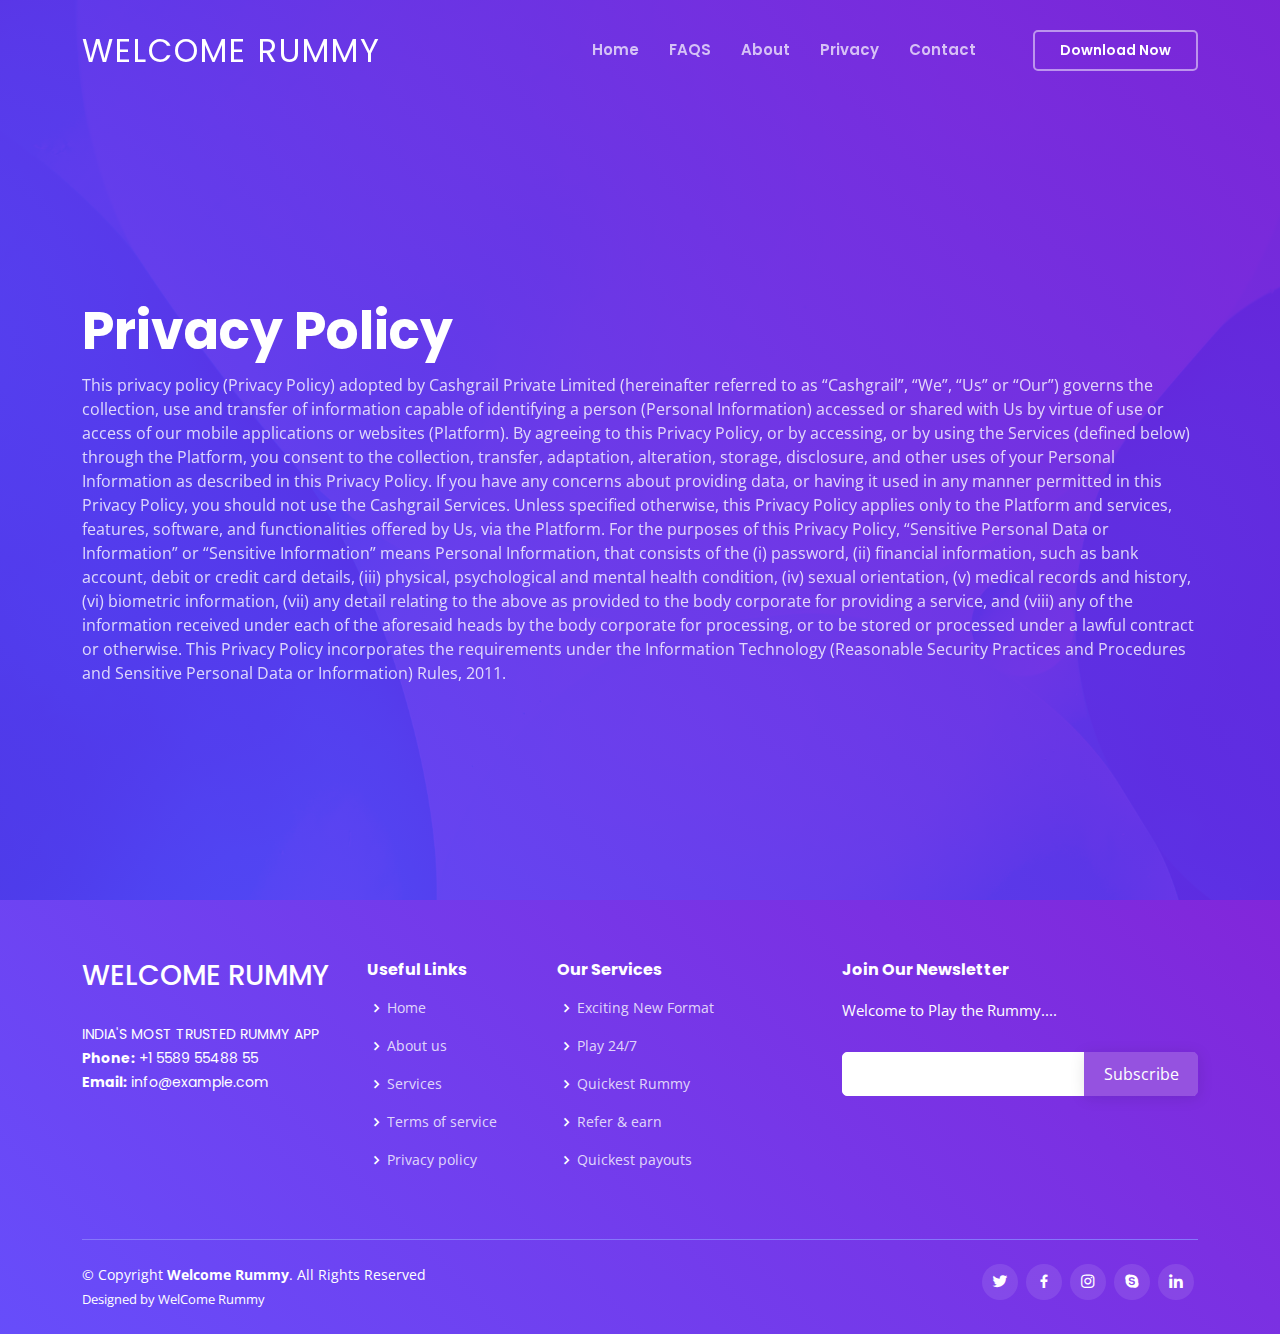
==== privacy.html @ 2bcaad44 "first commit" ====
<!DOCTYPE html>
<html lang="en">
  <head>
    <meta charset="utf-8" />
    <meta content="width=device-width, initial-scale=1.0" name="viewport" />

    <title>WelCome Rummy</title>
    <meta content="" name="description" />
    <meta content="" name="keywords" />

    <!-- Favicons -->
    <link href="assets/img/favicon.png" rel="icon" />
    <link href="assets/img/apple-touch-icon.png" rel="apple-touch-icon" />

    <!-- Google Fonts -->
    <link
      href="https://fonts.googleapis.com/css?family=Open+Sans:300,300i,400,400i,600,600i,700,700i|Roboto:300,300i,400,400i,500,500i,600,600i,700,700i|Poppins:300,300i,400,400i,500,500i,600,600i,700,700i"
      rel="stylesheet"
    />

    <!-- Vendor CSS Files -->
    <link href="assets/vendor/aos/aos.css" rel="stylesheet" />
    <link
      href="assets/vendor/bootstrap/css/bootstrap.min.css"
      rel="stylesheet"
    />
    <link
      href="assets/vendor/bootstrap-icons/bootstrap-icons.css"
      rel="stylesheet"
    />
    <link href="assets/vendor/boxicons/css/boxicons.min.css" rel="stylesheet" />
    <link
      href="assets/vendor/glightbox/css/glightbox.min.css"
      rel="stylesheet"
    />
    <link href="assets/vendor/swiper/swiper-bundle.min.css" rel="stylesheet" />

    <!-- Template Main CSS File -->
    <link href="assets/css/style.css" rel="stylesheet" />
    <link
      rel="stylesheet"
      href="https://cdnjs.cloudflare.com/ajax/libs/font-awesome/5.14.0/css/all.min.css"
      integrity="sha512-1PKOgIY59xJ8Co8+NE6FZ+LOAZKjy+KY8iq0G4B3CyeY6wYHN3yt9PW0XpSriVlkMXe40PTKnXrLnZ9+fkDaog=="
      crossorigin="anonymous"
    />
  </head>
  <body>
    <header id="header" class="fixed-top">
      <div class="container d-flex align-items-center justify-content-between">
        <h1 class="logo">
          <a href="">WelCome Rummy</a>
        </h1>
        <!-- Uncomment below if you prefer to use an image logo -->
        <!-- <a href="index.html" class="logo"><img src="assets/img/logo.png" alt="" class="img-fluid"></a>-->

        <nav id="navbar" class="navbar">
          <ul>
            <li>
              <a class="nav-link scrollto" href="index.html">Home</a>
            </li>
            <li><a class="nav-link scrollto" href="index.html#faq">FAQS</a></li>
            <li>
              <a class="nav-link scrollto" href="index.html#about">About</a>
            </li>
            <li>
              <a class="nav-link scrollto" href="index.html#services"
                >Privacy</a
              >
            </li>
            <li>
              <a class="nav-link scrollto" href="index.html#contact">Contact</a>
            </li>
            <li>
              <a class="getstarted scrollto" href="#about">Download Now</a>
            </li>
          </ul>
          <i class="bi bi-list mobile-nav-toggle"></i>
        </nav>
        <!-- .navbar -->
      </div>
    </header>

    <!-- ======= Hero Section ======= -->
    <section id="hero" class="d-flex align-items-center">
      <div class="container" data-aos="fade-up">
        <div class="row">
          <h1>Privacy Policy</h1>
          <p>
            This privacy policy (Privacy Policy) adopted by Cashgrail Private
            Limited (hereinafter referred to as “Cashgrail”, “We”, “Us” or
            “Our”) governs the collection, use and transfer of information
            capable of identifying a person (Personal Information) accessed or
            shared with Us by virtue of use or access of our mobile applications
            or websites (Platform). By agreeing to this Privacy Policy, or by
            accessing, or by using the Services (defined below) through the
            Platform, you consent to the collection, transfer, adaptation,
            alteration, storage, disclosure, and other uses of your Personal
            Information as described in this Privacy Policy. If you have any
            concerns about providing data, or having it used in any manner
            permitted in this Privacy Policy, you should not use the Cashgrail
            Services. Unless specified otherwise, this Privacy Policy applies
            only to the Platform and services, features, software, and
            functionalities offered by Us, via the Platform. For the purposes of
            this Privacy Policy, “Sensitive Personal Data or Information” or
            “Sensitive Information” means Personal Information, that consists of
            the (i) password, (ii) financial information, such as bank account,
            debit or credit card details, (iii) physical, psychological and
            mental health condition, (iv) sexual orientation, (v) medical
            records and history, (vi) biometric information, (vii) any detail
            relating to the above as provided to the body corporate for
            providing a service, and (viii) any of the information received
            under each of the aforesaid heads by the body corporate for
            processing, or to be stored or processed under a lawful contract or
            otherwise. This Privacy Policy incorporates the requirements under
            the Information Technology (Reasonable Security Practices and
            Procedures and Sensitive Personal Data or Information) Rules, 2011.
          </p>
        </div>
      </div>
    </section>
    <!-- End Hero -->

    <footer id="footer">
      <div class="footer-top">
        <div class="container">
          <div class="row">
            <div class="col-lg-3 col-md-6 footer-contact">
              <h3>WELCOME RUMMY</h3>
              <p>
                INDIA'S MOST TRUSTED RUMMY APP<br />
                <strong>Phone:</strong> +1 5589 55488 55<br />
                <strong>Email:</strong> info@example.com<br />
              </p>
            </div>

            <div class="col-lg-2 col-md-6 footer-links">
              <h4>Useful Links</h4>
              <ul>
                <li>
                  <i class="bx bx-chevron-right"></i> <a href="#">Home</a>
                </li>
                <li>
                  <i class="bx bx-chevron-right"></i> <a href="#">About us</a>
                </li>
                <li>
                  <i class="bx bx-chevron-right"></i> <a href="#">Services</a>
                </li>
                <li>
                  <i class="bx bx-chevron-right"></i>
                  <a href="#">Terms of service</a>
                </li>
                <li>
                  <i class="bx bx-chevron-right"></i>
                  <a href="#">Privacy policy</a>
                </li>
              </ul>
            </div>

            <div class="col-lg-3 col-md-6 footer-links">
              <h4>Our Services</h4>
              <ul>
                <li>
                  <i class="bx bx-chevron-right"></i>
                  <a href="#">Exciting New Format</a>
                </li>
                <li>
                  <i class="bx bx-chevron-right"></i>
                  <a href="#"> Play 24/7</a>
                </li>
                <li>
                  <i class="bx bx-chevron-right"></i>
                  <a href="#">Quickest Rummy</a>
                </li>
                <li>
                  <i class="bx bx-chevron-right"></i>
                  <a href="#"> Refer & earn</a>
                </li>
                <li>
                  <i class="bx bx-chevron-right"></i>
                  <a href="#">Quickest payouts</a>
                </li>
              </ul>
            </div>

            <div class="col-lg-4 col-md-6 footer-newsletter">
              <h4>Join Our Newsletter</h4>
              <p>Welcome to Play the Rummy....</p>
              <form action="" method="post">
                <input type="email" name="email" /><input
                  type="submit"
                  value="Subscribe"
                />
              </form>
            </div>
          </div>
        </div>
      </div>

      <div class="container">
        <div class="copyright-wrap d-md-flex py-4">
          <div class="me-md-auto text-center text-md-start">
            <div class="copyright">
              &copy; Copyright <strong><span>Welcome Rummy</span></strong
              >. All Rights Reserved
            </div>
            <div class="credits">
              <!-- All the links in the footer should remain intact. -->
              <!-- You can delete the links only if you purchased the pro version. -->
              <!-- Licensing information: https://bootstrapmade.com/license/ -->
              <!-- Purchase the pro version with working PHP/AJAX contact form: https://bootstrapmade.com/techie-free-skin-bootstrap-3/ -->
              Designed by
              <a href="#hero">WelCome Rummy</a>
            </div>
          </div>
          <div class="social-links text-center text-md-right pt-3 pt-md-0">
            <a href="#" class="twitter"><i class="bx bxl-twitter"></i></a>
            <a href="#" class="facebook"><i class="bx bxl-facebook"></i></a>
            <a href="#" class="instagram"><i class="bx bxl-instagram"></i></a>
            <a href="#" class="google-plus"><i class="bx bxl-skype"></i></a>
            <a href="#" class="linkedin"><i class="bx bxl-linkedin"></i></a>
          </div>
        </div>
      </div>
    </footer>
    <!-- Vendor JS Files -->
    <script src="assets/vendor/purecounter/purecounter.js"></script>
    <script src="assets/vendor/aos/aos.js"></script>
    <script src="assets/vendor/bootstrap/js/bootstrap.bundle.min.js"></script>
    <script src="assets/vendor/glightbox/js/glightbox.min.js"></script>
    <script src="assets/vendor/isotope-layout/isotope.pkgd.min.js"></script>
    <script src="assets/vendor/swiper/swiper-bundle.min.js"></script>
    <script src="assets/vendor/php-email-form/validate.js"></script>

    <!-- Template Main JS File -->
    <script src="assets/js/main.js"></script>
  </body>
</html>
---- assets/css/style.css ----
/**
* Template Name: Techie - v4.7.0
* Template URL: https://bootstrapmade.com/techie-free-skin-bootstrap-3/
* Author: BootstrapMade.com
* License: https://bootstrapmade.com/license/
*/

/*--------------------------------------------------------------
# General
--------------------------------------------------------------*/
body {
  font-family: 'Open Sans', sans-serif;
  color: #444444;
}

a {
  color: #5846f9;
  text-decoration: none;
}

a:hover {
  color: #8577fb;
  text-decoration: none;
}

h1,
h2,
h3,
h4,
h5,
h6 {
  font-family: 'Poppins', sans-serif;
}

/*--------------------------------------------------------------
# Back to top button
--------------------------------------------------------------*/
.back-to-top {
  position: fixed;
  visibility: hidden;
  opacity: 0;
  right: 15px;
  bottom: 15px;
  z-index: 996;
  background: #5846f9;
  width: 40px;
  height: 40px;
  border-radius: 4px;
  transition: all 0.4s;
}
.back-to-top i {
  font-size: 28px;
  color: #fff;
  line-height: 0;
}
.back-to-top:hover {
  background: #7b27d8;
  color: #fff;
}
.back-to-top.active {
  visibility: visible;
  opacity: 1;
}

/*--------------------------------------------------------------
# Preloader
--------------------------------------------------------------*/
#preloader {
  position: fixed;
  top: 0;
  left: 0;
  right: 0;
  bottom: 0;
  z-index: 9999;
  overflow: hidden;
  background: #fff;
}

#preloader:before {
  content: '';
  position: fixed;
  top: calc(50% - 30px);
  left: calc(50% - 30px);
  border: 6px solid #5846f9;
  border-top-color: #e7e4fe;
  border-radius: 50%;
  width: 60px;
  height: 60px;
  -webkit-animation: animate-preloader 1s linear infinite;
  animation: animate-preloader 1s linear infinite;
}

@-webkit-keyframes animate-preloader {
  0% {
    transform: rotate(0deg);
  }
  100% {
    transform: rotate(360deg);
  }
}

@keyframes animate-preloader {
  0% {
    transform: rotate(0deg);
  }
  100% {
    transform: rotate(360deg);
  }
}
/*--------------------------------------------------------------
# Disable aos animation delay on mobile devices
--------------------------------------------------------------*/
@media screen and (max-width: 768px) {
  [data-aos-delay] {
    transition-delay: 0 !important;
  }
}
/*--------------------------------------------------------------
# Header
--------------------------------------------------------------*/
#header {
  transition: all 0.5s;
  z-index: 997;
  padding: 20px 0;
}
#header.header-scrolled,
#header.header-inner-pages {
  background: rgba(24, 6, 185, 0.8);
  padding: 12px 0;
}
#header .logo {
  font-size: 32px;
  margin: 0;
  padding: 0;
  line-height: 1;
  font-weight: 400;
  letter-spacing: 2px;
  text-transform: uppercase;
}
#header .logo a {
  color: #fff;
}
#header .logo img {
  max-height: 40px;
}

/*--------------------------------------------------------------
# Navigation Menu
--------------------------------------------------------------*/
/**
* Desktop Navigation 
*/
.navbar {
  padding: 0;
}
.navbar ul {
  margin: 0;
  padding: 0;
  display: flex;
  list-style: none;
  align-items: center;
}
.navbar li {
  position: relative;
}
.navbar > ul > li {
  padding: 10px 0 10px 24px;
}
.navbar a,
.navbar a:focus {
  display: flex;
  align-items: center;
  justify-content: space-between;
  padding: 0 3px;
  font-family: 'Poppins', sans-serif;
  font-size: 15px;
  font-weight: 600;
  color: rgba(255, 255, 255, 0.7);
  white-space: nowrap;
  transition: 0.3s;
  position: relative;
}
.navbar a i,
.navbar a:focus i {
  font-size: 12px;
  line-height: 0;
  margin-left: 5px;
}
.navbar > ul > li > a:before {
  content: '';
  position: absolute;
  width: 100%;
  height: 2px;
  bottom: -5px;
  left: 0;
  background-color: #fff;
  visibility: hidden;
  width: 0px;
  transition: all 0.3s ease-in-out 0s;
}
.navbar a:hover:before,
.navbar li:hover > a:before,
.navbar .active:before {
  visibility: visible;
  width: 100%;
}
.navbar a:hover,
.navbar .active,
.navbar .active:focus,
.navbar li:hover > a {
  color: #fff;
}
.navbar .getstarted,
.navbar .getstarted:focus {
  padding: 8px 25px;
  margin-left: 30px;
  border-radius: 5px;
  color: #fff;
  transition: 0.3s;
  font-size: 14px;
  font-weight: 600;
  border: 2px solid rgba(255, 255, 255, 0.5);
}
.navbar .getstarted:hover,
.navbar .getstarted:focus:hover {
  color: #fff;
  border-color: #fff;
}
.navbar .getstarted:before,
.navbar li:hover > .getstarted:before {
  visibility: hidden;
}
.navbar .dropdown ul {
  display: block;
  position: absolute;
  left: 24px;
  top: calc(100% + 30px);
  margin: 0;
  padding: 10px 0;
  z-index: 99;
  opacity: 0;
  visibility: hidden;
  background: #fff;
  box-shadow: 0px 0px 30px rgba(127, 137, 161, 0.25);
  transition: 0.3s;
}
.navbar .dropdown ul li {
  min-width: 200px;
}
.navbar .dropdown ul a {
  padding: 10px 20px;
  font-size: 14px;
  color: #2c4964;
}
.navbar .dropdown ul a i {
  font-size: 12px;
}
.navbar .dropdown ul a:hover,
.navbar .dropdown ul .active:hover,
.navbar .dropdown ul li:hover > a {
  color: #5846f9;
}
.navbar .dropdown:hover > ul {
  opacity: 1;
  top: 100%;
  visibility: visible;
}
.navbar .dropdown .dropdown ul {
  top: 0;
  left: calc(100% - 30px);
  visibility: hidden;
}
.navbar .dropdown .dropdown:hover > ul {
  opacity: 1;
  top: 0;
  left: 100%;
  visibility: visible;
}
@media (max-width: 1366px) {
  .navbar .dropdown .dropdown ul {
    left: -90%;
  }
  .navbar .dropdown .dropdown:hover > ul {
    left: -100%;
  }
}

/**
* Mobile Navigation 
*/
.mobile-nav-toggle {
  color: #fff;
  font-size: 28px;
  cursor: pointer;
  display: none;
  line-height: 0;
  transition: 0.5s;
}

@media (max-width: 991px) {
  .mobile-nav-toggle {
    display: block;
  }

  .navbar ul {
    display: none;
  }
}
.navbar-mobile {
  position: fixed;
  overflow: hidden;
  top: 0;
  right: 0;
  left: 0;
  bottom: 0;
  background: rgba(28, 47, 65, 0.9);
  transition: 0.3s;
  z-index: 999;
}
.navbar-mobile .mobile-nav-toggle {
  position: absolute;
  top: 15px;
  right: 15px;
}
.navbar-mobile ul {
  display: block;
  position: absolute;
  top: 55px;
  right: 15px;
  bottom: 15px;
  left: 15px;
  padding: 10px 0;
  background-color: #fff;
  overflow-y: auto;
  transition: 0.3s;
}
.navbar-mobile > ul > li {
  padding: 0;
}
.navbar-mobile a,
.navbar-mobile a:focus {
  padding: 10px 20px;
  font-size: 15px;
  color: #2c4964;
}
.navbar-mobile a:hover:before,
.navbar-mobile li:hover > a:before,
.navbar-mobile .active:before {
  visibility: hidden;
}
.navbar-mobile a:hover,
.navbar-mobile .active,
.navbar-mobile li:hover > a {
  color: #5846f9;
}
.navbar-mobile .getstarted,
.navbar-mobile .getstarted:focus {
  margin: 15px;
}
.navbar-mobile .dropdown ul {
  position: static;
  display: none;
  margin: 10px 20px;
  padding: 10px 0;
  z-index: 99;
  opacity: 1;
  visibility: visible;
  background: #fff;
  box-shadow: 0px 0px 30px rgba(127, 137, 161, 0.25);
}
.navbar-mobile .dropdown ul li {
  min-width: 200px;
}
.navbar-mobile .dropdown ul a {
  padding: 10px 20px;
}
.navbar-mobile .dropdown ul a i {
  font-size: 12px;
}
.navbar-mobile .dropdown ul a:hover,
.navbar-mobile .dropdown ul .active:hover,
.navbar-mobile .dropdown ul li:hover > a {
  color: #5846f9;
}
.navbar-mobile .dropdown > .dropdown-active {
  display: block;
}

/*--------------------------------------------------------------
# Hero Section
--------------------------------------------------------------*/
#hero {
  width: 100%;
  height: 100vh;
  background: linear-gradient(
      45deg,
      rgba(86, 58, 250, 0.9) 0%,
      rgba(116, 15, 214, 0.9) 100%
    ),
    url('../img/hero-bg.jpg') center center no-repeat;
  background-size: cover;
}
#hero .container,
#hero .container-fluid {
  padding-top: 84px;
}
#hero h1 {
  margin: 0;
  font-size: 52px;
  font-weight: 700;
  line-height: 64px;
  color: #fff;
}
#hero h2 {
  color: rgba(255, 255, 255, 0.8);
  margin: 10px 0 0 0;
  font-size: 20px;
}

#hero p {
  color: rgba(255, 255, 255, 0.8);
  margin: 10px 0 0 0;
}

#hero .btn-get-started {
  font-family: 'Poppins', sans-serif;
  font-weight: 500;
  font-size: 16px;
  letter-spacing: 1px;
  display: inline-block;
  padding: 10px 28px;
  border-radius: 5px;
  transition: 0.5s;
  margin-top: 30px;
  color: #fff;
  border: 2px solid #fff;
}
#hero .btn-get-started:hover {
  background: #fff;
  color: #5846f9;
}
#hero .animated {
  animation: up-down 2s ease-in-out infinite alternate-reverse both;
}
@media (min-width: 1200px) {
  #hero {
    background-attachment: fixed;
  }
}
@media (max-width: 991px) {
  #hero {
    text-align: center;
  }
  #hero .container,
  #hero .container-fluid {
    padding-top: 68px;
  }
  #hero .animated {
    -webkit-animation: none;
    animation: none;
  }
  #hero .hero-img {
    text-align: center;
  }
  #hero .hero-img img {
    width: 50%;
  }
}
@media (max-width: 768px) {
  #hero h1 {
    font-size: 26px;
    line-height: 36px;
  }
  #hero h2 {
    font-size: 18px;
    line-height: 24px;
  }
  #hero .hero-img img {
    width: 60%;
  }
}
@media (max-width: 575px) {
  #hero .hero-img img {
    width: 80%;
  }
}
@media (max-width: 575px), (max-height: 600px) {
  #hero {
    height: auto;
  }
}

@-webkit-keyframes up-down {
  0% {
    transform: translateY(10px);
  }
  100% {
    transform: translateY(-10px);
  }
}

@keyframes up-down {
  0% {
    transform: translateY(10px);
  }
  100% {
    transform: translateY(-10px);
  }
}
/*--------------------------------------------------------------
# Sections General
--------------------------------------------------------------*/
section {
  padding: 100px 0;
  overflow: hidden;
}

.section-bg {
  background-color: #f9f8ff;
}

.section-title {
  text-align: center;
  padding-bottom: 30px;
}
.section-title h2 {
  font-size: 32px;
  font-weight: bold;
  text-transform: uppercase;
  margin-bottom: 20px;
  padding-bottom: 20px;
  position: relative;
}
.section-title h2::after {
  content: '';
  position: absolute;
  display: block;
  width: 50px;
  height: 3px;
  background: #5846f9;
  bottom: 0;
  left: calc(50% - 25px);
}
.section-title p {
  margin-bottom: 0;
}

/*--------------------------------------------------------------
# About
--------------------------------------------------------------*/
.about {
  padding: 120px 0;
}
.about .content h3 {
  font-weight: 600;
  font-size: 32px;
  color: #2c4964;
}
.about .content ul {
  list-style: none;
  padding: 0;
}
.about .content ul li {
  padding-bottom: 10px;
}
.about .content ul i {
  font-size: 20px;
  padding-right: 4px;
  color: #5846f9;
}
.about .content p:last-child {
  margin-bottom: 0;
}
.about .content .read-more {
  font-family: 'Poppins', sans-serif;
  font-weight: 500;
  font-size: 16px;
  letter-spacing: 1px;
  display: inline-block;
  padding: 10px 50px 10px 28px;
  border-radius: 5px;
  transition: 0.5s;
  color: #fff;
  background: linear-gradient(45deg, #5846f9 0%, #7b27d8 100%);
  position: relative;
}
.about .content .read-more:hover {
  background: linear-gradient(180deg, #5846f9 0%, #7b27d8 100%);
}
.about .content .read-more i {
  font-size: 22px;
  position: absolute;
  right: 20px;
  top: 12px;
}

/*--------------------------------------------------------------
# Counts
--------------------------------------------------------------*/
.counts {
  background: linear-gradient(
      90deg,
      rgba(88, 70, 249, 0.5) 0%,
      rgba(123, 39, 216, 0.5) 100%
    ),
    url('../img/counts-bg.png') center center no-repeat;
  padding: 80px 0 60px 0;
}
.counts .counters span {
  font-size: 48px;
  display: block;
  color: #fff;
  font-weight: 600;
  font-family: 'Poppins', sans-serif;
}
.counts .counters p {
  padding: 0;
  margin: 0 0 20px 0;
  font-size: 15px;
  color: rgba(255, 255, 255, 0.8);
}

/*--------------------------------------------------------------
# Services
--------------------------------------------------------------*/
.services .icon-box {
  text-align: center;
  padding: 70px 20px 80px 20px;
  transition: all ease-in-out 0.3s;
  background: #fff;
}
.services .icon-box .icon {
  margin: 0 auto;
  width: 100px;
  height: 100px;
  display: flex;
  align-items: center;
  justify-content: center;
  transition: ease-in-out 0.3s;
  position: relative;
}
.services .icon-box .icon i {
  font-size: 36px;
  transition: 0.5s;
  position: relative;
}
.services .icon-box .icon svg {
  position: absolute;
  top: 0;
  left: 0;
}
.services .icon-box .icon svg path {
  transition: 0.5s;
  fill: #f5f5f5;
}
.services .icon-box h4 {
  font-weight: 600;
  margin: 10px 0 15px 0;
  font-size: 22px;
}
.services .icon-box h4 a {
  color: #2c4964;
  transition: ease-in-out 0.3s;
}
.services .icon-box p {
  line-height: 24px;
  font-size: 14px;
  margin-bottom: 0;
}
.services .icon-box:hover {
  border-color: #fff;
  box-shadow: 0px 0 25px 0 rgba(0, 0, 0, 0.1);
}
.services .iconbox-blue i {
  color: #47aeff;
}
.services .iconbox-blue:hover .icon i {
  color: #fff;
}
.services .iconbox-blue:hover .icon path {
  fill: #47aeff;
}
.services .iconbox-orange i {
  color: #ffa76e;
}
.services .iconbox-orange:hover .icon i {
  color: #fff;
}
.services .iconbox-orange:hover .icon path {
  fill: #ffa76e;
}
.services .iconbox-pink i {
  color: #e80368;
}
.services .iconbox-pink:hover .icon i {
  color: #fff;
}
.services .iconbox-pink:hover .icon path {
  fill: #e80368;
}
.services .iconbox-yellow i {
  color: #ffbb2c;
}
.services .iconbox-yellow:hover .icon i {
  color: #fff;
}
.services .iconbox-yellow:hover .icon path {
  fill: #ffbb2c;
}
.services .iconbox-red i {
  color: #ff5828;
}
.services .iconbox-red:hover .icon i {
  color: #fff;
}
.services .iconbox-red:hover .icon path {
  fill: #ff5828;
}
.services .iconbox-teal i {
  color: #11dbcf;
}
.services .iconbox-teal:hover .icon i {
  color: #fff;
}
.services .iconbox-teal:hover .icon path {
  fill: #11dbcf;
}

/*--------------------------------------------------------------
# Features
--------------------------------------------------------------*/
.features .icon-box h4 {
  font-size: 20px;
  font-weight: 700;
  margin: 5px 0 10px 60px;
}
.features .icon-box i {
  font-size: 48px;
  float: left;
  color: #5846f9;
}
.features .icon-box p {
  font-size: 15px;
  color: #848484;
  margin-left: 60px;
}
.features .image {
  background-position: center center;
  background-repeat: no-repeat;
  background-size: cover;
  min-height: 400px;
}

.features .image img {
  border-radius: 20px;
}

/*--------------------------------------------------------------
# Testimonials
--------------------------------------------------------------*/
.testimonials .testimonials-carousel,
.testimonials .testimonials-slider {
  overflow: hidden;
}
.testimonials .testimonial-item {
  box-sizing: content-box;
  min-height: 320px;
}
.testimonials .testimonial-item .testimonial-img {
  width: 90px;
  border-radius: 50%;
  margin: -40px 0 0 40px;
  position: relative;
  z-index: 2;
  border: 6px solid #fff;
  box-shadow: 0px 2px 15px rgba(0, 0, 0, 0.1);
}
.testimonials .testimonial-item h3 {
  font-size: 18px;
  font-weight: bold;
  margin: 10px 0 5px 45px;
  color: #2c4964;
}
.testimonials .testimonial-item h4 {
  font-size: 14px;
  color: #999;
  margin: 0 0 0 45px;
}
.testimonials .testimonial-item .quote-icon-left,
.testimonials .testimonial-item .quote-icon-right {
  color: #b1a9fc;
  font-size: 26px;
}
.testimonials .testimonial-item .quote-icon-left {
  display: inline-block;
  left: -5px;
  position: relative;
}
.testimonials .testimonial-item .quote-icon-right {
  display: inline-block;
  right: -5px;
  position: relative;
  top: 10px;
}
.testimonials .testimonial-item p {
  font-style: italic;
  margin: 0 15px 0 15px;
  padding: 20px 20px 60px 20px;
  background: #fff;
  position: relative;
  border-radius: 6px;
  position: relative;
  z-index: 1;
  box-shadow: 0 0px 20px 0 rgba(0, 0, 0, 0.1);
}
.testimonials .swiper-pagination {
  margin-top: 20px;
  position: relative;
}
.testimonials .swiper-pagination .swiper-pagination-bullet {
  width: 12px;
  height: 12px;
  background-color: #fff;
  opacity: 1;
  border: 1px solid #5846f9;
}
.testimonials .swiper-pagination .swiper-pagination-bullet-active {
  background-color: #5846f9;
}
@media (max-width: 767px) {
  .testimonials {
    margin: 30px 10px;
  }
}

/*--------------------------------------------------------------
# Frequently Asked Questions
--------------------------------------------------------------*/
.faq {
  background: linear-gradient(42deg, #5846f9 0%, #7b27d8 100%);
}
.faq .section-title h2,
.faq .section-title p {
  color: #fff;
}
.faq .section-title h2::after {
  background: rgba(255, 255, 255, 0.6);
}
.faq .faq-list {
  padding: 0 100px;
}
.faq .faq-list ul {
  padding: 0;
  list-style: none;
}
.faq .faq-list li + li {
  margin-top: 15px;
}
.faq .faq-list li {
  padding: 30px;
  background: #fff;
  border-radius: 5px;
  position: relative;
}
.faq .faq-list a {
  display: block;
  position: relative;
  font-family: 'Roboto', sans-serif;
  font-size: 16px;
  line-height: 24px;
  font-weight: 500;
  padding: 0 30px;
  outline: none;
  cursor: pointer;
}
.faq .faq-list .icon-help {
  font-size: 24px;
  position: absolute;
  right: 0;
  left: 20px;
  color: #8577fb;
}
.faq .faq-list .icon-show,
.faq .faq-list .icon-close {
  font-size: 24px;
  position: absolute;
  right: 0;
  top: 0;
}
.faq .faq-list p {
  margin-bottom: 0;
  padding: 10px 0 0 0;
}
.faq .faq-list .icon-show {
  display: none;
}
.faq .faq-list a.collapsed {
  color: #2c4964;
}
.faq .faq-list a.collapsed:hover {
  color: #5846f9;
}
.faq .faq-list a.collapsed .icon-show {
  display: inline-block;
}
.faq .faq-list a.collapsed .icon-close {
  display: none;
}
@media (max-width: 1200px) {
  .faq .faq-list {
    padding: 0;
  }
}

/*--------------------------------------------------------------
# Footer
--------------------------------------------------------------*/
#footer {
  color: #fff;
  font-size: 14px;
  background: linear-gradient(
    45deg,
    rgba(86, 58, 250, 0.9) 0%,
    rgba(116, 15, 214, 0.9) 100%
  );
  /* url('../img/hero-bg.jpg') center center no-repeat; */
  background-size: cover;
}
#footer .footer-top {
  padding: 60px 0 30px 0;
  position: relative;
}
#footer .footer-top .footer-contact {
  margin-bottom: 30px;
}
#footer .footer-top .footer-contact h3 {
  font-size: 28px;
  margin: 0 0 30px 0;
  padding: 2px 0 2px 0;
  line-height: 1;
  font-weight: 500;
  text-transform: uppercase;
}
#footer .footer-top .footer-contact p {
  font-size: 14px;
  line-height: 24px;
  margin-bottom: 0;
  font-family: 'Poppins', sans-serif;
}
#footer .footer-top h4 {
  font-size: 16px;
  font-weight: bold;
  position: relative;
  padding-bottom: 12px;
}
#footer .footer-top .footer-links {
  margin-bottom: 30px;
}
#footer .footer-top .footer-links ul {
  list-style: none;
  padding: 0;
  margin: 0;
}
#footer .footer-top .footer-links ul i {
  padding-right: 2px;
  color: #fff;
  font-size: 18px;
  line-height: 1;
}
#footer .footer-top .footer-links ul li {
  padding: 10px 0;
  display: flex;
  align-items: center;
}
#footer .footer-top .footer-links ul li:first-child {
  padding-top: 0;
}
#footer .footer-top .footer-links ul a {
  color: rgba(255, 255, 255, 0.8);
  transition: 0.3s;
  display: inline-block;
  line-height: 1;
}
#footer .footer-top .footer-links ul a:hover {
  text-decoration: underline;
  color: #fff;
}
#footer .footer-newsletter {
  font-size: 15px;
}
#footer .footer-newsletter h4 {
  font-size: 16px;
  font-weight: bold;
  position: relative;
  padding-bottom: 12px;
}
#footer .footer-newsletter form {
  margin-top: 30px;
  background: #fff;
  padding: 6px 10px;
  position: relative;
  border-radius: 5px;
  text-align: left;
  border: 1px solid white;
}
#footer .footer-newsletter form input[type='email'] {
  border: 0;
  padding: 4px 8px;
  width: calc(100% - 100px);
}
#footer .footer-newsletter form input[type='submit'] {
  position: absolute;
  top: -1px;
  right: -2px;
  bottom: -1px;
  border: 0;
  background: none;
  font-size: 16px;
  padding: 0 20px;
  background: rgba(123, 39, 216, 0.8);
  color: #fff;
  transition: 0.3s;
  border-radius: 0 5px 5px 0;
  box-shadow: 0px 2px 15px rgba(0, 0, 0, 0.1);
}
#footer .footer-newsletter form input[type='submit']:hover {
  background: #5846f9;
}
#footer .copyright-wrap {
  border-top: 1px solid #8577fb;
}
#footer .credits {
  padding-top: 5px;
  font-size: 13px;
  color: #fff;
}
#footer .credits a {
  color: #fff;
}
#footer .social-links a {
  font-size: 18px;
  display: inline-block;
  background: rgba(255, 255, 255, 0.1);
  color: #fff;
  line-height: 1;
  padding: 8px 0;
  margin-right: 4px;
  border-radius: 50%;
  text-align: center;
  width: 36px;
  height: 36px;
  transition: 0.3s;
}
#footer .social-links a:hover {
  background: rgba(255, 255, 255, 0.2);
  color: #fff;
  text-decoration: none;
}
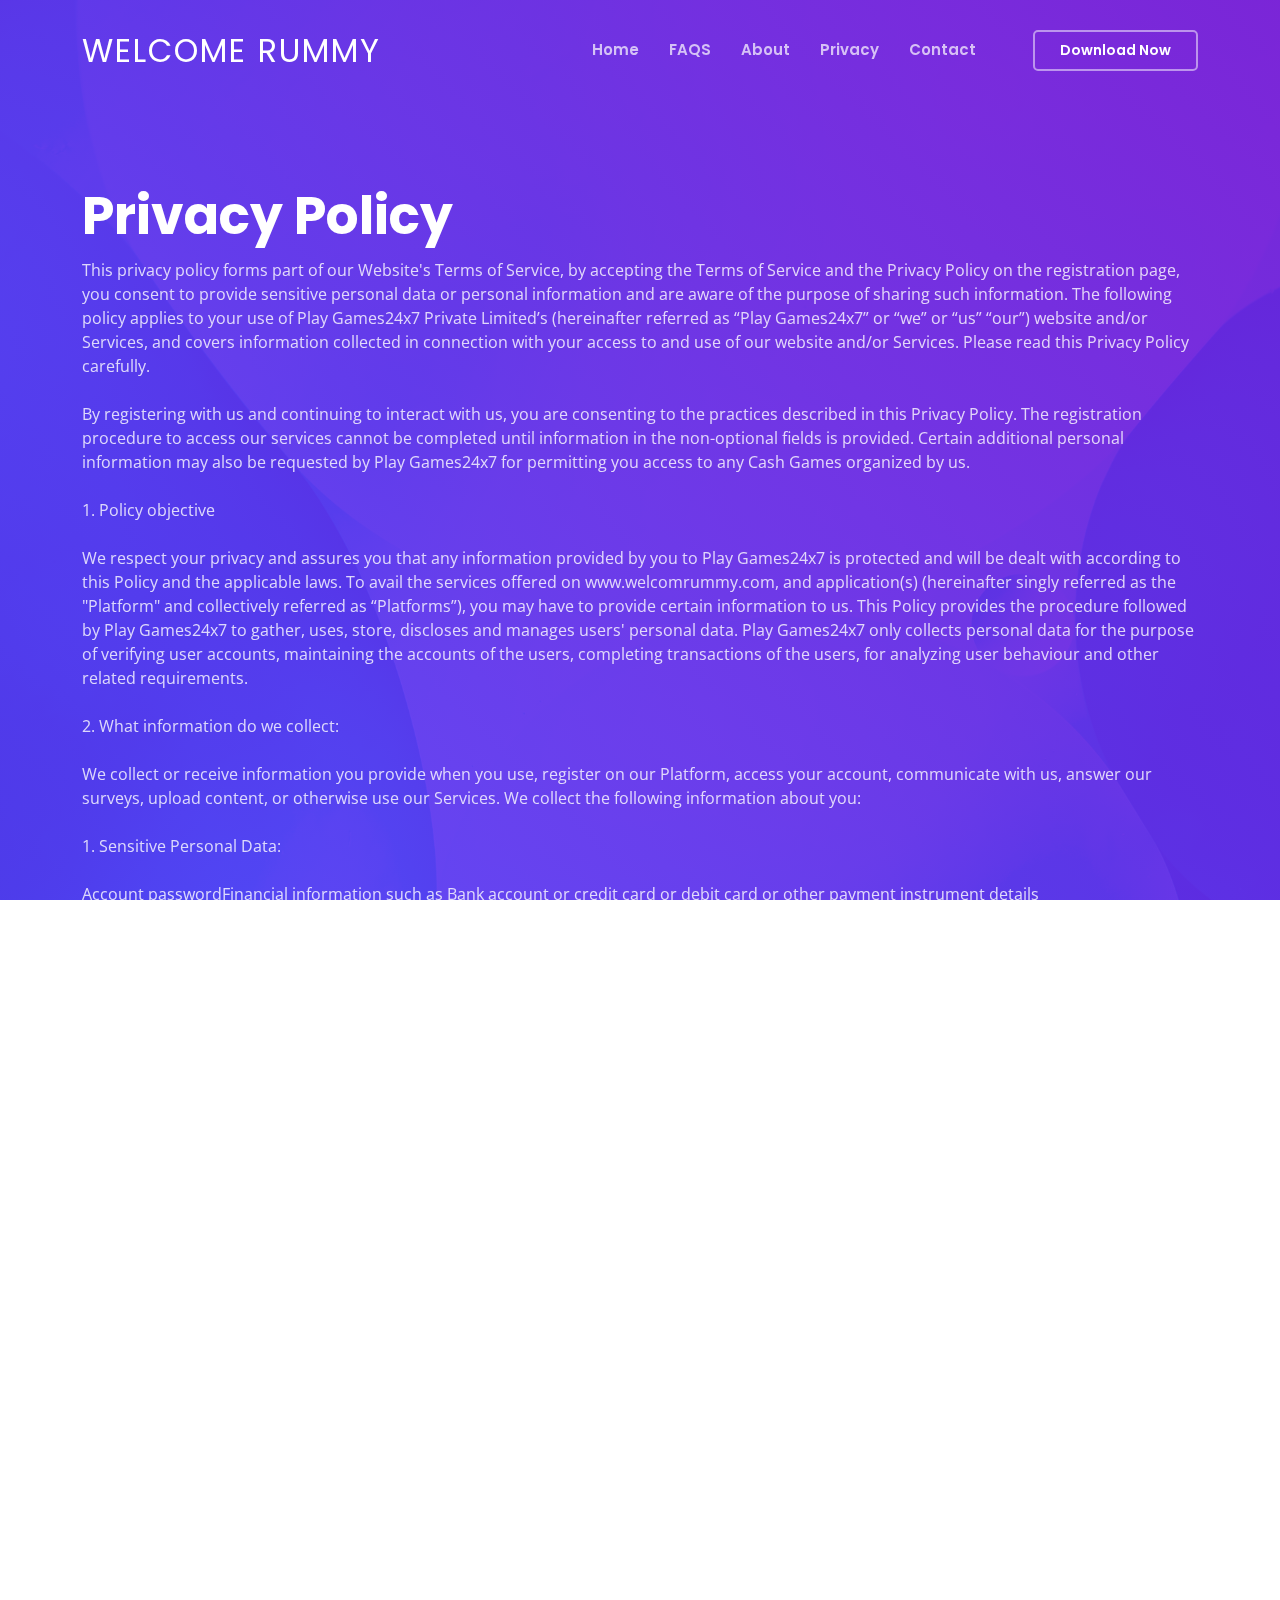
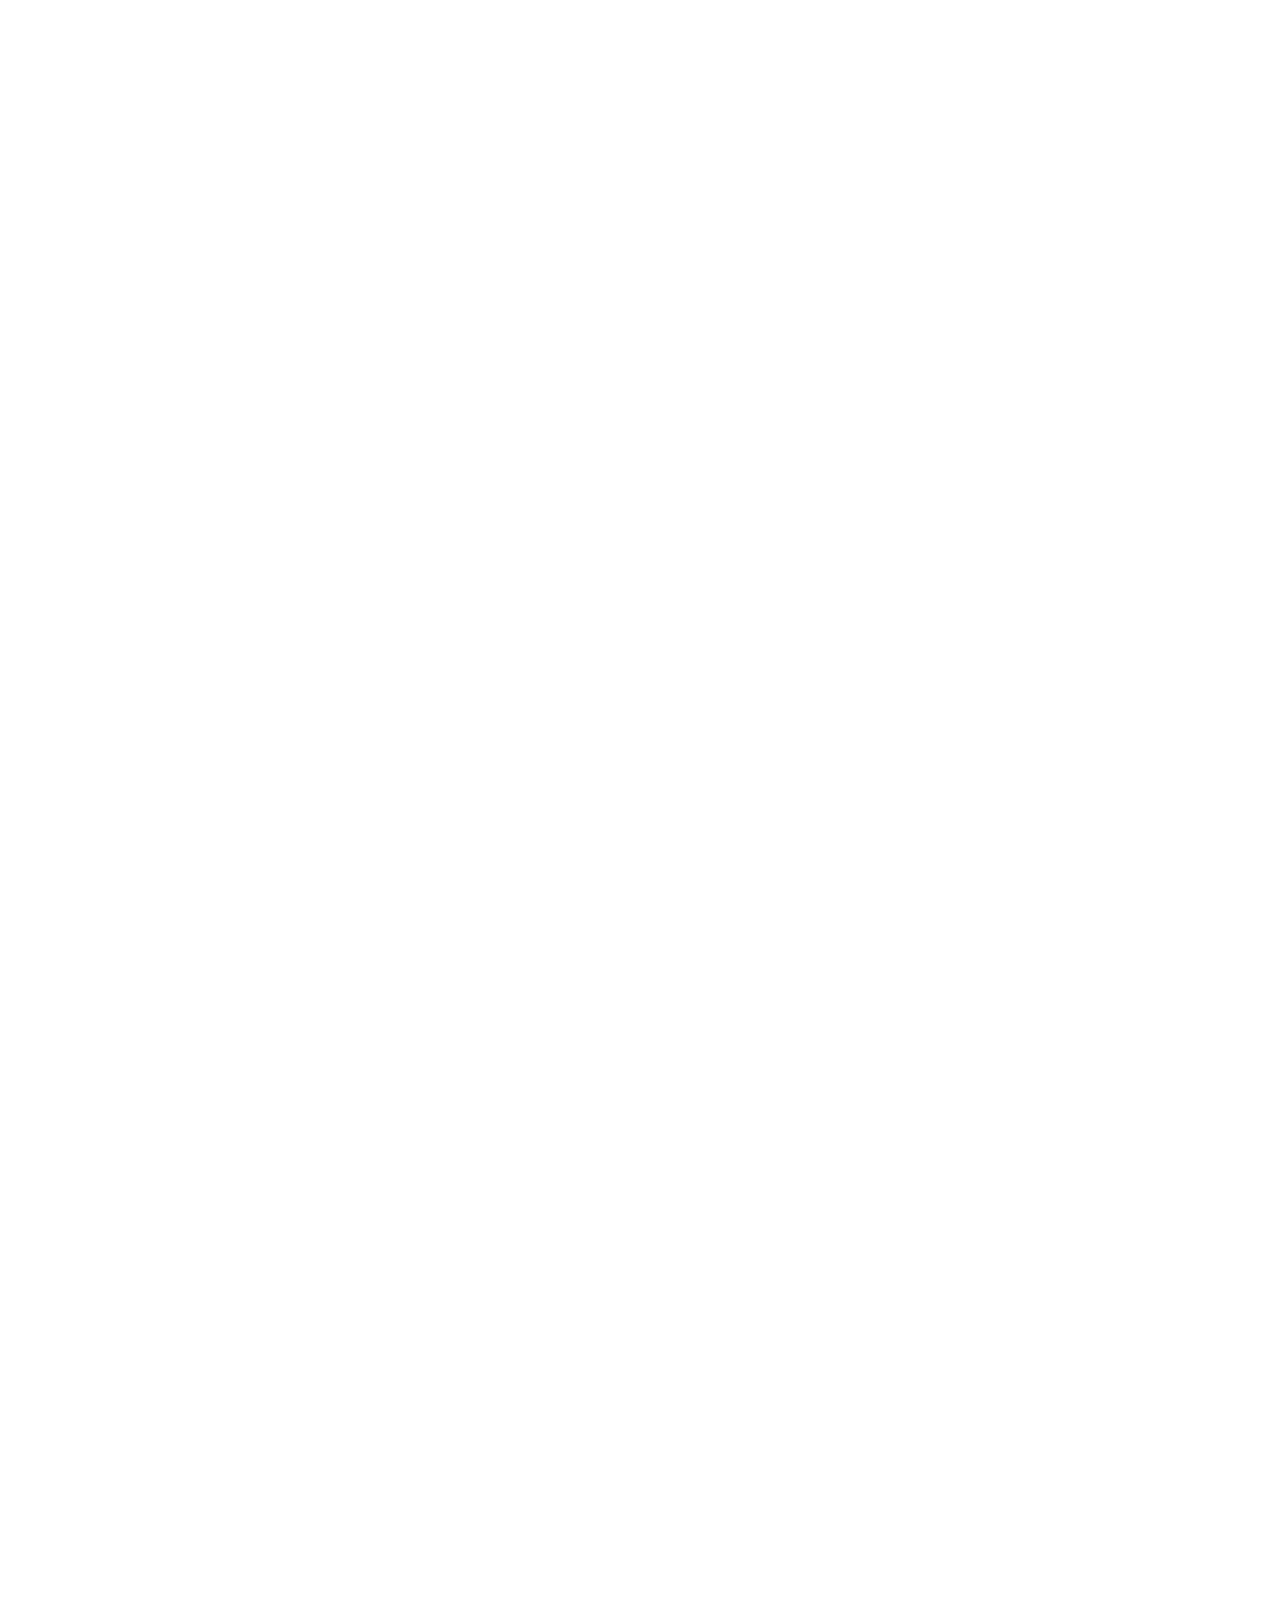
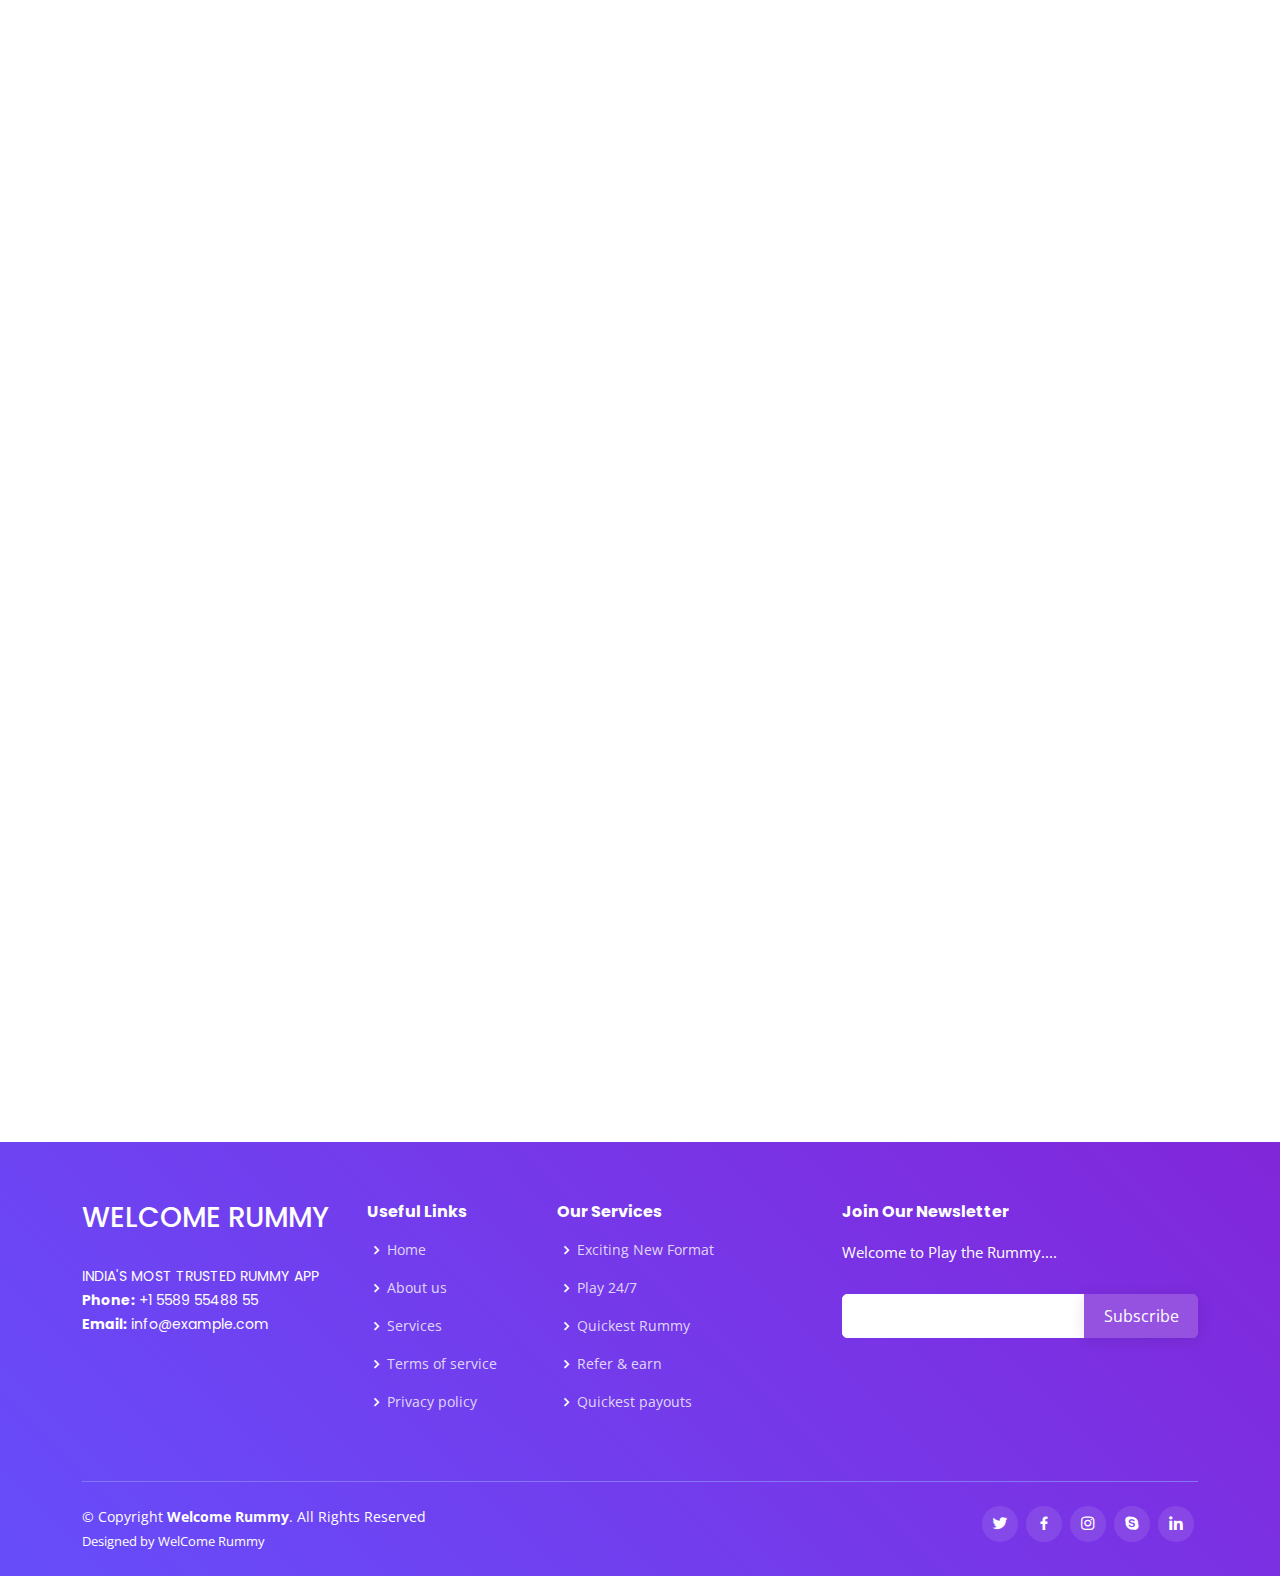
==== commit 3dabcb93: "adddd" ====
--- a/privacy.html
+++ b/privacy.html
@@ -1,237 +1,369 @@
 <!DOCTYPE html>
 <html lang="en">
-  <head>
-    <meta charset="utf-8" />
-    <meta content="width=device-width, initial-scale=1.0" name="viewport" />
-
-    <title>WelCome Rummy</title>
-    <meta content="" name="description" />
-    <meta content="" name="keywords" />
-
-    <!-- Favicons -->
-    <link href="assets/img/favicon.png" rel="icon" />
-    <link href="assets/img/apple-touch-icon.png" rel="apple-touch-icon" />
-
-    <!-- Google Fonts -->
-    <link
-      href="https://fonts.googleapis.com/css?family=Open+Sans:300,300i,400,400i,600,600i,700,700i|Roboto:300,300i,400,400i,500,500i,600,600i,700,700i|Poppins:300,300i,400,400i,500,500i,600,600i,700,700i"
-      rel="stylesheet"
-    />
-
-    <!-- Vendor CSS Files -->
-    <link href="assets/vendor/aos/aos.css" rel="stylesheet" />
-    <link
-      href="assets/vendor/bootstrap/css/bootstrap.min.css"
-      rel="stylesheet"
-    />
-    <link
-      href="assets/vendor/bootstrap-icons/bootstrap-icons.css"
-      rel="stylesheet"
-    />
-    <link href="assets/vendor/boxicons/css/boxicons.min.css" rel="stylesheet" />
-    <link
-      href="assets/vendor/glightbox/css/glightbox.min.css"
-      rel="stylesheet"
-    />
-    <link href="assets/vendor/swiper/swiper-bundle.min.css" rel="stylesheet" />
-
-    <!-- Template Main CSS File -->
-    <link href="assets/css/style.css" rel="stylesheet" />
-    <link
-      rel="stylesheet"
-      href="https://cdnjs.cloudflare.com/ajax/libs/font-awesome/5.14.0/css/all.min.css"
-      integrity="sha512-1PKOgIY59xJ8Co8+NE6FZ+LOAZKjy+KY8iq0G4B3CyeY6wYHN3yt9PW0XpSriVlkMXe40PTKnXrLnZ9+fkDaog=="
-      crossorigin="anonymous"
-    />
-  </head>
-  <body>
-    <header id="header" class="fixed-top">
-      <div class="container d-flex align-items-center justify-content-between">
-        <h1 class="logo">
-          <a href="">WelCome Rummy</a>
-        </h1>
-        <!-- Uncomment below if you prefer to use an image logo -->
-        <!-- <a href="index.html" class="logo"><img src="assets/img/logo.png" alt="" class="img-fluid"></a>-->
-
-        <nav id="navbar" class="navbar">
-          <ul>
-            <li>
-              <a class="nav-link scrollto" href="index.html">Home</a>
-            </li>
-            <li><a class="nav-link scrollto" href="index.html#faq">FAQS</a></li>
-            <li>
-              <a class="nav-link scrollto" href="index.html#about">About</a>
-            </li>
-            <li>
-              <a class="nav-link scrollto" href="index.html#services"
-                >Privacy</a
-              >
-            </li>
-            <li>
-              <a class="nav-link scrollto" href="index.html#contact">Contact</a>
-            </li>
-            <li>
-              <a class="getstarted scrollto" href="#about">Download Now</a>
-            </li>
-          </ul>
-          <i class="bi bi-list mobile-nav-toggle"></i>
-        </nav>
-        <!-- .navbar -->
+
+<head>
+  <meta charset="utf-8" />
+  <meta content="width=device-width, initial-scale=1.0" name="viewport" />
+
+  <title>WelCome Rummy</title>
+  <meta content="" name="description" />
+  <meta content="" name="keywords" />
+
+  <!-- Favicons -->
+  <link href="assets/img/favicon.png" rel="icon" />
+  <link href="assets/img/apple-touch-icon.png" rel="apple-touch-icon" />
+
+  <!-- Google Fonts -->
+  <link
+    href="https://fonts.googleapis.com/css?family=Open+Sans:300,300i,400,400i,600,600i,700,700i|Roboto:300,300i,400,400i,500,500i,600,600i,700,700i|Poppins:300,300i,400,400i,500,500i,600,600i,700,700i"
+    rel="stylesheet" />
+
+  <!-- Vendor CSS Files -->
+  <link href="assets/vendor/aos/aos.css" rel="stylesheet" />
+  <link href="assets/vendor/bootstrap/css/bootstrap.min.css" rel="stylesheet" />
+  <link href="assets/vendor/bootstrap-icons/bootstrap-icons.css" rel="stylesheet" />
+  <link href="assets/vendor/boxicons/css/boxicons.min.css" rel="stylesheet" />
+  <link href="assets/vendor/glightbox/css/glightbox.min.css" rel="stylesheet" />
+  <link href="assets/vendor/swiper/swiper-bundle.min.css" rel="stylesheet" />
+
+  <!-- Template Main CSS File -->
+  <link href="assets/css/style.css" rel="stylesheet" />
+  <link rel="stylesheet" href="https://cdnjs.cloudflare.com/ajax/libs/font-awesome/5.14.0/css/all.min.css"
+    integrity="sha512-1PKOgIY59xJ8Co8+NE6FZ+LOAZKjy+KY8iq0G4B3CyeY6wYHN3yt9PW0XpSriVlkMXe40PTKnXrLnZ9+fkDaog=="
+    crossorigin="anonymous" />
+</head>
+
+<body>
+  <header id="header" class="fixed-top">
+    <div class="container d-flex align-items-center justify-content-between">
+      <h1 class="logo">
+        <a href="">WelCome Rummy</a>
+      </h1>
+      <!-- Uncomment below if you prefer to use an image logo -->
+      <!-- <a href="index.html" class="logo"><img src="assets/img/logo.png" alt="" class="img-fluid"></a>-->
+
+      <nav id="navbar" class="navbar">
+        <ul>
+          <li>
+            <a class="nav-link scrollto" href="index.html">Home</a>
+          </li>
+          <li><a class="nav-link scrollto" href="index.html#faq">FAQS</a></li>
+          <li>
+            <a class="nav-link scrollto" href="index.html#about">About</a>
+          </li>
+          <li>
+            <a class="nav-link scrollto" href="index.html#services">Privacy</a>
+          </li>
+          <li>
+            <a class="nav-link scrollto" href="index.html#contact">Contact</a>
+          </li>
+          <li>
+            <a class="getstarted scrollto" href="#about">Download Now</a>
+          </li>
+        </ul>
+        <i class="bi bi-list mobile-nav-toggle"></i>
+      </nav>
+      <!-- .navbar -->
+    </div>
+  </header>
+
+  <!-- ======= Hero Section ======= -->
+  <section id="hero" class="d-flex align-items-center">
+    <div class="container" data-aos="fade-up">
+      <div class="row">
+        <h1>Privacy Policy</h1>
+        <p>
+          This privacy policy forms part of our Website's Terms of Service, by accepting the Terms of Service and the
+          Privacy Policy on the registration page, you consent to provide sensitive personal data or personal
+          information and are aware of the purpose of sharing such information. The following policy applies to your use
+          of Play Games24x7 Private Limited’s (hereinafter referred as “Play Games24x7” or “we” or “us” “our”) website
+          and/or Services, and covers information collected in connection with your access to and use of our website
+          and/or Services. Please read this Privacy Policy carefully.<br><br>
+
+          By registering with us and continuing to interact with us, you are consenting to the practices described in
+          this Privacy Policy. The registration procedure to access our services cannot be completed until information
+          in the non-optional fields is provided. Certain additional personal information may also be requested by Play
+          Games24x7 for permitting you access to any Cash Games organized by us.<br><br>
+
+          1. Policy objective<br><br>
+          We respect your privacy and assures you that any information provided by you to Play Games24x7 is protected
+          and will be dealt with according to this Policy and the applicable laws. To avail the services offered on
+          www.welcomrummy.com, and application(s) (hereinafter singly referred as the "Platform" and collectively
+          referred as “Platforms”), you may have to provide certain information to us. This Policy provides the
+          procedure followed by Play Games24x7 to gather, uses, store, discloses and manages users' personal data. Play
+          Games24x7 only collects personal data for the purpose of verifying user accounts, maintaining the accounts of
+          the users, completing transactions of the users, for analyzing user behaviour and other related requirements.<br><br>
+
+          2. What information do we collect:<br><br>
+          We collect or receive information you provide when you use, register on our Platform, access your account,
+          communicate with us, answer our surveys, upload content, or otherwise use our Services. We collect the
+          following information about you:<br><br>
+
+          1. Sensitive Personal Data: <br><br>Account passwordFinancial information such as Bank account or credit card or debit
+          card or other payment instrument details <br><br>
+          2. Other Personal Information: <br><br>NameDate of birthTelephone
+          numberPostal/Contact addressPAN number (as applicable)The IP address of your computer, browser type and
+          language.The date and the time during which you accessed the site.The address of the website which you may
+          have used to link to any WebsiteYour photograph for testimonials and other promotions.Such other information
+          that is defined as sensitive personal data or information in law.3. How we use your information:
+          We may use information about you for number of purposes, including:<br><br>
+
+          a. For providing our services:<br><br>
+          All users of Play Games24x7 consent to the use of Sensitive Personal Data and Other Personal Information for
+          verifying user accounts, maintaining the accounts of the users, completing transactions of the users, for
+          analyzing user behavior and other related requirements.<br><br>
+
+          b. Providing, Improving, and Developing our Services:<br><br>
+          We may also use software applications for Platform traffic analysis, to gather related statistics, for
+          advertising and for determining the efficacy and popularity of Play Games24x7 among others.<br><br>
+
+          c. Marketing:<br><br>
+          Photographs provided as a part of testimonials and promotions by you specifically for marketing purposes give
+          us irrevocable rights to use it for that purpose. We retain the discretion to delete or not use it any
+          further, subject to the User Control of Personal Data and Information clause of this Privacy Policy.<br><br>
+
+          Presently, Play Games24x7 also displays advertising and remarketing through Google Analytics, wherein third
+          party vendors including google, display our ads on sites across the internet and use first party cookies and
+          third party cookies together to inform, optimize and serve ads based on visits of visitors to our website. Our
+          visitors are free to opt out of Google Analytics for display advertising and customize google display network
+          ads using ads preference manager.<br><br>
+
+          d. Sharing Data:<br><br>
+          We may be required to share information received from you, with our employees, contracts, agents and
+          regulatory authority(ies). We restrict access of personal information to these abovementioned parties and only
+          allow access to your data on a need-to-know basis in order to process it for providing our Services or
+          otherwise if requested in case of regulatory authority(ies).<br><br>
+
+          We may also share personally identifiable information with advertisers and sponsors of Play Games24x7. We may
+          also use your name, photo, Login ID and the state from where you are participating when announcing the results
+          of any contests run on the Platform. Such contests are further governed by terms and conditions which shall be
+          available on the Platforms as and when such a contest is run on any Platform. Play Games24x7 conducts periodic
+          analysis and survey of the traffic to the Platform for market research and advertising purposes. In pursuance
+          of the same, we reserve the right to share your registration information with Play Games24x7 appointed market
+          research and advertising companies or firms from time to time for the said purposes. Play Games24x7 may also
+          use cumulative non-personal information for auditing and analysis purposes with the aim of improving its
+          services.<br><br>
+
+          e. Cookies:<br><br>
+          What is a Cookie: A cookie is a small text file that uniquely identifies your browser when you visit a
+          website. Cookies allow us to retain your preferences and account settings, among other things.<br><br>
+
+          You understand and accept that when you visit our Platform(s), cookies may be left in your computer. These
+          cookies assigned by the servers of Play Games24x7 may be used to personalize your experience on the
+          Platform(s). Additionally, cookies may also be used for authentication, game management, data analysis and
+          security purposes.<br><br>
+
+          Cookies may also be assigned by the advertisers of Play Games24x7 when you click on any of the advertisements
+          which may be displayed on any Website in which case such cookies are controlled by these advertisers and not
+          Play Games24x7.<br><br>
+
+          f. Email communication:<br><br>
+          When you register your email address with Play Games24x7, you agree to receive email communication from Play
+          Games24x7, entities specifically authorized by Play Games24x7 and other users. You also agree and acknowledge
+          that when you use our referral program for referring someone, Play Games24x7 will send emails to such person
+          referred by you on your behalf and the email headers will carry your email address as the address from which
+          such emails are sent.<br><br>
+
+          Play Games24x7may also access and store such information relating to your contacts to send invitations and
+          other promotions to them periodically.<br><br>
+
+          4. Data Security:<br><br>
+          We take appropriate security measures to protect against unauthorized access to or unauthorized alteration,
+          disclosure or destruction of data. These include internal reviews of our data collection, storage and
+          processing practices and security measures. We also undertake measures including appropriate encryption and
+          physical security measures to guard against unauthorized access to systems where we store personal data. Play
+          Games24x7 has a comprehensive information security program and information security policies which contain
+          managerial, technical, operational and physical security control measures adopted by Play Games24x7 for the
+          protection of Sensitive Personal Date and Other Personal Information.<br><br>
+
+          Information gathered by Play Games24x7 is stored securely using several information security applications
+          including firewalls. However, security is always relative and Play Games24x7 cannot guarantee that its
+          security measures are absolute and cannot be breached. Data which is transmitted over the Internet is
+          inherently exposed to security risks or threats. For instance, information transmitted via chat or email can
+          be compromised and used by others. Therefore, Play Games24x7 cannot guarantee any security for such
+          information in the course of transmission through the internet infrastructure or any unsolicited disclosures
+          made by any user availing the services of the Platform.<br><br>
+
+          When you register with Play Games24x7, your account is protected by means of login information which includes
+          a username and a password that is known only to you. Therefore, you should not provide your user credentials
+          and related personal information to anyone whosoever and breach hereof constitutes violation of this Policy
+          and can also result in closure of account in certain cases. If you become aware of or reasonably suspect any
+          breach of security, including compromise of your login information, it is your responsibility to immediately
+          notify the same to Play Games24x7.<br><br>
+
+          The Platform may contain links to the other websites/portals. Such websites/portals are governed by their own
+          privacy policies and Play Games24x7 does not exercise any control over them. It is your responsibility to read
+          and understand the privacy policy of such websites/portals when you follow a link outside the Website. You are
+          advised to exercise caution in sharing any personal information with any third party that advertises on the
+          Platforms and Play Games24x7 shall not be responsible for such information provided by you on third party
+          websites/portals.<br><br>
+
+          5. User control on personal data or information:<br><br>
+          You have control over your data in the following ways:<br><br>
+
+          a. Updating your information<br><br>
+          You shall be entitled to update the information provided by you by contacting us at support@welcomrummy.com
+          Your information shall be updated subject to reasonable checks and confirmation by Play Games24x7.<br><br>
+
+          b. Withdrawal of Consent<br><br>
+          Users are entitled to withdraw consent for use of their Sensitive Personal Data or Other Personal Information
+          by emailing a specific request to support@welcomrummy.com as the case may be. Withdrawal of consent of all or
+          any part of Sensitive Personal Data and Other Personal Information may result in immediate withdrawal of any
+          right to avail the services provided by Play Games24x7.<br><br>
+
+          Withdrawal of consent shall not restrict the right of Play Games24x7 to use Other Personal Information for
+          analysis of user data, subject to the condition that the Other Personal Information used in any analysis is
+          not personally identifiable to any individual user.<br><br>
+
+          c. Deletion of Data<br><br>
+          Users can also request for deletion of any and all personal data or information stored with Play Games 24x7 by
+          sending an email to support@welcomrummy.com . Once your request for deletion has been received and confirmed,
+          Play Games 24x7 will delete your personal data or information from our records.<br><br>
+
+          However, Play Games 24x7 shall also reserve the right to discontinue the services for which the information
+          was originally collected.<br><br>
+
+          Please note that we may have to also retain such personal data or information if any exception applies as
+          stated in the Exclusions clause of this Privacy Policy or if applicable laws require us to maintain archives
+          or retention of data including such personal data or information.<br><br>
+
+          6. Data Retention Policy:<br><br>
+          Play Games24x7 shall retain the information provided by the users for such period of time as is required to
+          fulfil the purposes for which such information is collected, as outlined in this Privacy Policy, subject to
+          such longer time periods of retention as may be required under any applicable laws.<br><br>
+
+          7. Exclusions:<br><br>
+          Play Games24x7 may share Sensitive Personal Data and Other Personal Information if sharing of such information
+          is necessary:<br><br>
+
+          to comply with legal processes or governmental request;to enforce the Terms of Service and this Privacy
+          Policy;for prevention of fraud;for issues involving information security, orto protect: a. your rights;b.
+          rights of Play Games24x7; andc. rights of the general public.8. Limitation of Liability:
+          Play Games24x7 confirms that this Privacy Policy is only a description of its operation regarding user
+          information. This Policy is not intended to and does not create any legal rights in your favour or in the
+          favour of any other person. Play Games24x7 reserves the right to change this Policy at any time without giving
+          you prior notice. The liability of Play Games24x7 shall be limited to removal of Sensitive Personal Data from
+          the system of the Platforms and removal of personally identifiable elements of the Other Personal Information.
+          Notwithstanding anything to the contrary contained in this Policy and elsewhere, the aggregate liability of
+          Play Games24x7 for all claims for damages pursuant to provisions of services on the Platforms, including
+          claims in respect to the violation of this Policy, shall be limited to the aggregate maximum amount of
+          liability as provided in the Terms of Service.<br><br>
+
+        </p>
       </div>
-    </header>
-
-    <!-- ======= Hero Section ======= -->
-    <section id="hero" class="d-flex align-items-center">
-      <div class="container" data-aos="fade-up">
+    </div>
+  </section>
+  <!-- End Hero -->
+
+  <footer id="footer">
+    <div class="footer-top">
+      <div class="container">
         <div class="row">
-          <h1>Privacy Policy</h1>
-          <p>
-            This privacy policy (Privacy Policy) adopted by Cashgrail Private
-            Limited (hereinafter referred to as “Cashgrail”, “We”, “Us” or
-            “Our”) governs the collection, use and transfer of information
-            capable of identifying a person (Personal Information) accessed or
-            shared with Us by virtue of use or access of our mobile applications
-            or websites (Platform). By agreeing to this Privacy Policy, or by
-            accessing, or by using the Services (defined below) through the
-            Platform, you consent to the collection, transfer, adaptation,
-            alteration, storage, disclosure, and other uses of your Personal
-            Information as described in this Privacy Policy. If you have any
-            concerns about providing data, or having it used in any manner
-            permitted in this Privacy Policy, you should not use the Cashgrail
-            Services. Unless specified otherwise, this Privacy Policy applies
-            only to the Platform and services, features, software, and
-            functionalities offered by Us, via the Platform. For the purposes of
-            this Privacy Policy, “Sensitive Personal Data or Information” or
-            “Sensitive Information” means Personal Information, that consists of
-            the (i) password, (ii) financial information, such as bank account,
-            debit or credit card details, (iii) physical, psychological and
-            mental health condition, (iv) sexual orientation, (v) medical
-            records and history, (vi) biometric information, (vii) any detail
-            relating to the above as provided to the body corporate for
-            providing a service, and (viii) any of the information received
-            under each of the aforesaid heads by the body corporate for
-            processing, or to be stored or processed under a lawful contract or
-            otherwise. This Privacy Policy incorporates the requirements under
-            the Information Technology (Reasonable Security Practices and
-            Procedures and Sensitive Personal Data or Information) Rules, 2011.
-          </p>
+          <div class="col-lg-3 col-md-6 footer-contact">
+            <h3>WELCOME RUMMY</h3>
+            <p>
+              INDIA'S MOST TRUSTED RUMMY APP<br />
+              <strong>Phone:</strong> +1 5589 55488 55<br />
+              <strong>Email:</strong> info@example.com<br />
+            </p>
+          </div>
+
+          <div class="col-lg-2 col-md-6 footer-links">
+            <h4>Useful Links</h4>
+            <ul>
+              <li>
+                <i class="bx bx-chevron-right"></i> <a href="#">Home</a>
+              </li>
+              <li>
+                <i class="bx bx-chevron-right"></i> <a href="#">About us</a>
+              </li>
+              <li>
+                <i class="bx bx-chevron-right"></i> <a href="#">Services</a>
+              </li>
+              <li>
+                <i class="bx bx-chevron-right"></i>
+                <a href="#">Terms of service</a>
+              </li>
+              <li>
+                <i class="bx bx-chevron-right"></i>
+                <a href="#">Privacy policy</a>
+              </li>
+            </ul>
+          </div>
+
+          <div class="col-lg-3 col-md-6 footer-links">
+            <h4>Our Services</h4>
+            <ul>
+              <li>
+                <i class="bx bx-chevron-right"></i>
+                <a href="#">Exciting New Format</a>
+              </li>
+              <li>
+                <i class="bx bx-chevron-right"></i>
+                <a href="#"> Play 24/7</a>
+              </li>
+              <li>
+                <i class="bx bx-chevron-right"></i>
+                <a href="#">Quickest Rummy</a>
+              </li>
+              <li>
+                <i class="bx bx-chevron-right"></i>
+                <a href="#"> Refer & earn</a>
+              </li>
+              <li>
+                <i class="bx bx-chevron-right"></i>
+                <a href="#">Quickest payouts</a>
+              </li>
+            </ul>
+          </div>
+
+          <div class="col-lg-4 col-md-6 footer-newsletter">
+            <h4>Join Our Newsletter</h4>
+            <p>Welcome to Play the Rummy....</p>
+            <form action="" method="post">
+              <input type="email" name="email" /><input type="submit" value="Subscribe" />
+            </form>
+          </div>
         </div>
       </div>
-    </section>
-    <!-- End Hero -->
-
-    <footer id="footer">
-      <div class="footer-top">
-        <div class="container">
-          <div class="row">
-            <div class="col-lg-3 col-md-6 footer-contact">
-              <h3>WELCOME RUMMY</h3>
-              <p>
-                INDIA'S MOST TRUSTED RUMMY APP<br />
-                <strong>Phone:</strong> +1 5589 55488 55<br />
-                <strong>Email:</strong> info@example.com<br />
-              </p>
-            </div>
-
-            <div class="col-lg-2 col-md-6 footer-links">
-              <h4>Useful Links</h4>
-              <ul>
-                <li>
-                  <i class="bx bx-chevron-right"></i> <a href="#">Home</a>
-                </li>
-                <li>
-                  <i class="bx bx-chevron-right"></i> <a href="#">About us</a>
-                </li>
-                <li>
-                  <i class="bx bx-chevron-right"></i> <a href="#">Services</a>
-                </li>
-                <li>
-                  <i class="bx bx-chevron-right"></i>
-                  <a href="#">Terms of service</a>
-                </li>
-                <li>
-                  <i class="bx bx-chevron-right"></i>
-                  <a href="#">Privacy policy</a>
-                </li>
-              </ul>
-            </div>
-
-            <div class="col-lg-3 col-md-6 footer-links">
-              <h4>Our Services</h4>
-              <ul>
-                <li>
-                  <i class="bx bx-chevron-right"></i>
-                  <a href="#">Exciting New Format</a>
-                </li>
-                <li>
-                  <i class="bx bx-chevron-right"></i>
-                  <a href="#"> Play 24/7</a>
-                </li>
-                <li>
-                  <i class="bx bx-chevron-right"></i>
-                  <a href="#">Quickest Rummy</a>
-                </li>
-                <li>
-                  <i class="bx bx-chevron-right"></i>
-                  <a href="#"> Refer & earn</a>
-                </li>
-                <li>
-                  <i class="bx bx-chevron-right"></i>
-                  <a href="#">Quickest payouts</a>
-                </li>
-              </ul>
-            </div>
-
-            <div class="col-lg-4 col-md-6 footer-newsletter">
-              <h4>Join Our Newsletter</h4>
-              <p>Welcome to Play the Rummy....</p>
-              <form action="" method="post">
-                <input type="email" name="email" /><input
-                  type="submit"
-                  value="Subscribe"
-                />
-              </form>
-            </div>
-          </div>
+    </div>
+
+    <div class="container">
+      <div class="copyright-wrap d-md-flex py-4">
+        <div class="me-md-auto text-center text-md-start">
+          <div class="copyright">
+            &copy; Copyright <strong><span>Welcome Rummy</span></strong>. All Rights Reserved
+          </div>
+          <div class="credits">
+            <!-- All the links in the footer should remain intact. -->
+            <!-- You can delete the links only if you purchased the pro version. -->
+            <!-- Licensing information: https://bootstrapmade.com/license/ -->
+            <!-- Purchase the pro version with working PHP/AJAX contact form: https://bootstrapmade.com/techie-free-skin-bootstrap-3/ -->
+            Designed by
+            <a href="#hero">WelCome Rummy</a>
+          </div>
+        </div>
+        <div class="social-links text-center text-md-right pt-3 pt-md-0">
+          <a href="#" class="twitter"><i class="bx bxl-twitter"></i></a>
+          <a href="#" class="facebook"><i class="bx bxl-facebook"></i></a>
+          <a href="#" class="instagram"><i class="bx bxl-instagram"></i></a>
+          <a href="#" class="google-plus"><i class="bx bxl-skype"></i></a>
+          <a href="#" class="linkedin"><i class="bx bxl-linkedin"></i></a>
         </div>
       </div>
-
-      <div class="container">
-        <div class="copyright-wrap d-md-flex py-4">
-          <div class="me-md-auto text-center text-md-start">
-            <div class="copyright">
-              &copy; Copyright <strong><span>Welcome Rummy</span></strong
-              >. All Rights Reserved
-            </div>
-            <div class="credits">
-              <!-- All the links in the footer should remain intact. -->
-              <!-- You can delete the links only if you purchased the pro version. -->
-              <!-- Licensing information: https://bootstrapmade.com/license/ -->
-              <!-- Purchase the pro version with working PHP/AJAX contact form: https://bootstrapmade.com/techie-free-skin-bootstrap-3/ -->
-              Designed by
-              <a href="#hero">WelCome Rummy</a>
-            </div>
-          </div>
-          <div class="social-links text-center text-md-right pt-3 pt-md-0">
-            <a href="#" class="twitter"><i class="bx bxl-twitter"></i></a>
-            <a href="#" class="facebook"><i class="bx bxl-facebook"></i></a>
-            <a href="#" class="instagram"><i class="bx bxl-instagram"></i></a>
-            <a href="#" class="google-plus"><i class="bx bxl-skype"></i></a>
-            <a href="#" class="linkedin"><i class="bx bxl-linkedin"></i></a>
-          </div>
-        </div>
-      </div>
-    </footer>
-    <!-- Vendor JS Files -->
-    <script src="assets/vendor/purecounter/purecounter.js"></script>
-    <script src="assets/vendor/aos/aos.js"></script>
-    <script src="assets/vendor/bootstrap/js/bootstrap.bundle.min.js"></script>
-    <script src="assets/vendor/glightbox/js/glightbox.min.js"></script>
-    <script src="assets/vendor/isotope-layout/isotope.pkgd.min.js"></script>
-    <script src="assets/vendor/swiper/swiper-bundle.min.js"></script>
-    <script src="assets/vendor/php-email-form/validate.js"></script>
-
-    <!-- Template Main JS File -->
-    <script src="assets/js/main.js"></script>
-  </body>
-</html>
+    </div>
+  </footer>
+  <!-- Vendor JS Files -->
+  <script src="assets/vendor/purecounter/purecounter.js"></script>
+  <script src="assets/vendor/aos/aos.js"></script>
+  <script src="assets/vendor/bootstrap/js/bootstrap.bundle.min.js"></script>
+  <script src="assets/vendor/glightbox/js/glightbox.min.js"></script>
+  <script src="assets/vendor/isotope-layout/isotope.pkgd.min.js"></script>
+  <script src="assets/vendor/swiper/swiper-bundle.min.js"></script>
+  <script src="assets/vendor/php-email-form/validate.js"></script>
+
+  <!-- Template Main JS File -->
+  <script src="assets/js/main.js"></script>
+</body>
+
+</html>--- a/assets/css/style.css
+++ b/assets/css/style.css
@@ -391,7 +391,7 @@
 --------------------------------------------------------------*/
 #hero {
   width: 100%;
-  height: 100vh;
+  height: 100%;
   background: linear-gradient(
       45deg,
       rgba(86, 58, 250, 0.9) 0%,
